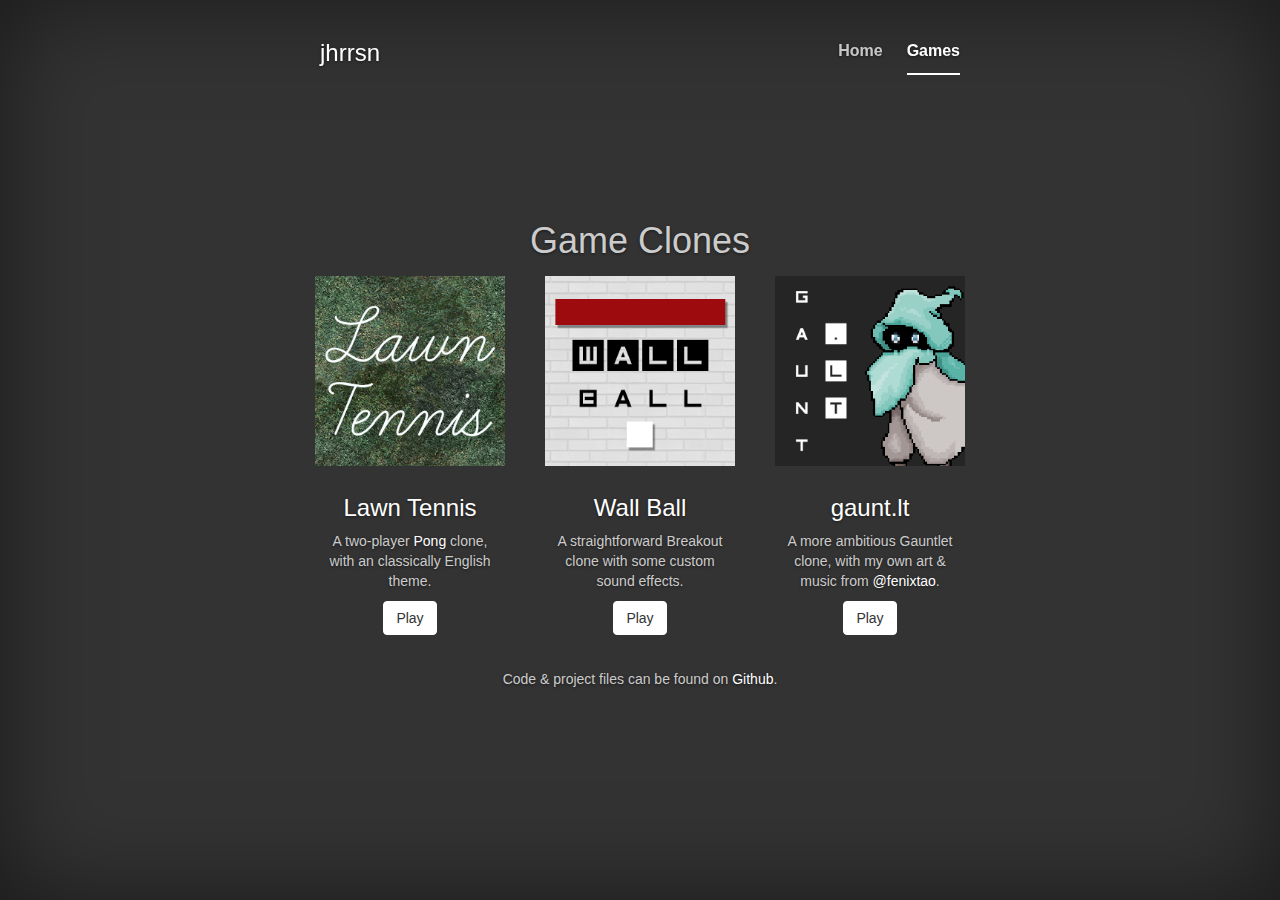
==== games.html @ 125fec70 "updated site look" ====
<!DOCTYPE html>
<html lang="en">
  <head>
    <meta charset="utf-8">
    <meta http-equiv="X-UA-Compatible" content="IE=edge">
    <meta name="viewport" content="width=device-width, initial-scale=1">
    <!-- The above 3 meta tags *must* come first in the head; any other head content must come *after* these tags -->
    <meta name="description" content="">
    <meta name="author" content="">
    <link rel="icon" href="favicon.ico">

    <title>Learning through Cloning - Game Development</title>

    <!-- Bootstrap core CSS -->
    <link href="css/bootstrap.min.css" rel="stylesheet">

    <!-- Custom styles for this template -->
    <link href="cover.css" rel="stylesheet">

    <!-- Just for debugging purposes. Don't actually copy these 2 lines! -->
    <!--[if lt IE 9]><script src="js/ie8-responsive-file-warning.js"></script><![endif]-->
    <script src="js/ie-emulation-modes-warning.js"></script>

    <!-- HTML5 shim and Respond.js for IE8 support of HTML5 elements and media queries -->
    <!--[if lt IE 9]>
      <script src="https://oss.maxcdn.com/html5shiv/3.7.2/html5shiv.min.js"></script>
      <script src="https://oss.maxcdn.com/respond/1.4.2/respond.min.js"></script>
    <![endif]-->
  </head>

  <body>

    <div class="site-wrapper">

      <div class="site-wrapper-inner">

        <div class="cover-container">

          <div class="masthead clearfix">
            <div class="inner">
              <h3 class="masthead-brand"><a href="http://jhrrsn.com">jhrrsn</a></h3>
              <nav>
                <ul class="nav masthead-nav">
                  <li><a href="index.html">Home</a></li>
                  <li class="active"><a href="#">Games</a></li>
                 <!--  <li><a href="#">Contact</a></li> -->
                </ul>
              </nav>
            </div>
          </div>

          <div class="inner cover">
            <h1 class="cover-heading">Game Clones</h1>
            <div class="row">
              <div class="col-sm-6 col-md-4">
                <div class="thumbnail">
                  <img src="img/lawntennis.png" alt="test">
                  <div class="caption">
                    <h3>Lawn Tennis</h3>
                    <p>A two-player <a href="http://en.wikipedia.org/wiki/Pong">Pong</a> clone, with an classically English theme.</p>
                    <a href="./games/lawntennis.html" class="btn btn-default" role="button">Play</a>
                  </div>
                </div>
              </div>
              <div class="col-sm-6 col-md-4">
                <div class="thumbnail">
                  <img src="img/wallball.png" alt="test">
                  <div class="caption">
                    <h3>Wall Ball</h3>
                    <p>A straightforward Breakout clone with some custom sound effects.</p>
                    <a href="./games/wallball.html" class="btn btn-default" role="button">Play</a>
                  </div>
                </div>
              </div>
              <div class="col-sm-6 col-md-4">
                <div class="thumbnail">
                  <img src="img/gauntlt.png" alt="test">
                  <div class="caption">
                    <h3>gaunt.lt</h3>
                    <p>A more ambitious Gauntlet clone, with my own art &amp; music from <a href="http://twitter.com/fenixtao">@fenixtao</a>.</p>
                    <a href="./games/gauntlt.html" class="btn btn-default" role="button">Play</a>
                  </div>
                </div>
              </div>
            </div>
            <p>Code &amp; project files can be found on <a href="https://github.com/jhrrsn/learninggames">Github</a>.</p>
          </div>

        </div>

      </div>

    </div>

    <!-- Bootstrap core JavaScript
    ================================================== -->
    <!-- Placed at the end of the document so the pages load faster -->
    <script src="https://ajax.googleapis.com/ajax/libs/jquery/1.11.2/jquery.min.js"></script>
    <script src="js/bootstrap.min.js"></script>
    <!-- IE10 viewport hack for Surface/desktop Windows 8 bug -->
    <script src="js/ie10-viewport-bug-workaround.js"></script>
  </body>
</html>
---- cover.css ----
/*
 * Globals
 */

/* Links */
a,
a:focus,
a:hover {
  color: #fff;
}

/* Custom default button */
.btn-default,
.btn-default:hover,
.btn-default:focus {
  color: #333;
  text-shadow: none; /* Prevent inheritence from `body` */
  background-color: #fff;
  border: 1px solid #fff;
}


/*
 * Base structure
 */

html,
body {
  height: 100%;
  background-color: #333;
}
body {
  color: #ccc;
  text-align: center;
  text-shadow: 0 1px 3px rgba(0,0,0,.5);
}

/* Extra markup and styles for table-esque vertical and horizontal centering */
.site-wrapper {
  display: table;
  width: 100%;
  height: 100%; /* For at least Firefox */
  min-height: 100%;
  -webkit-box-shadow: inset 0 0 100px rgba(0,0,0,.5);
          box-shadow: inset 0 0 100px rgba(0,0,0,.5);
}
.site-wrapper-inner {
  display: table-cell;
  vertical-align: top;
}
.cover-container {
  margin-right: auto;
  margin-left: auto;
}

/* Padding for spacing */
.inner {
  padding: 30px;
}


/*
 * Header
 */
.masthead-brand {
  margin-top: 10px;
  margin-bottom: 10px;
}

.masthead-nav > li {
  display: inline-block;
}
.masthead-nav > li + li {
  margin-left: 20px;
}
.masthead-nav > li > a {
  padding-right: 0;
  padding-left: 0;
  font-size: 16px;
  font-weight: bold;
  color: #fff; /* IE8 proofing */
  color: rgba(255,255,255,.75);
  border-bottom: 2px solid transparent;
}
.masthead-nav > li > a:hover,
.masthead-nav > li > a:focus {
  background-color: transparent;
  border-bottom-color: #a9a9a9;
  border-bottom-color: rgba(255,255,255,.25);
}
.masthead-nav > .active > a,
.masthead-nav > .active > a:hover,
.masthead-nav > .active > a:focus {
  color: #fff;
  border-bottom-color: #fff;
}

@media (min-width: 768px) {
  .masthead-brand {
    float: left;
  }
  .masthead-nav {
    float: right;
  }
}


/*
 * Cover
 */

.cover {
  padding: 0 20px;
}
.cover .btn-lg {
  padding: 10px 20px;
  font-weight: bold;
}


/*
 * Footer
 */

.mastfoot {
  color: #999; /* IE8 proofing */
  color: rgba(255,255,255,.5);
}


/*
 * Affix and center
 */

@media (min-width: 768px) {
  /* Pull out the header and footer */
  .masthead {
    position: fixed;
    top: 0;
  }
  .mastfoot {
    position: fixed;
    bottom: 0;
  }
  /* Start the vertical centering */
  .site-wrapper-inner {
    vertical-align: middle;
  }
  /* Handle the widths */
  .masthead,
  .mastfoot,
  .cover-container {
    width: 100%; /* Must be percentage or pixels for horizontal alignment */
  }
}

@media (min-width: 992px) {
  .masthead,
  .mastfoot,
  .cover-container {
    width: 700px;
  }
}

/*
 * Custom
 */
.thumbnail {
  background-color: rgba(0, 0, 0, 0);
  border-color: rgba(0, 0, 0, 0);
}

.thumbnail h3 {
  color: #fff;
}

.thumbnail p {
  color: #ccc;
}

/*
 * Unity
 */

div.content {
  margin: auto;
  width: 640  px;
}
div.broken,
div.missing {
  margin: auto;
  position: relative;
  top: 50%;
  width: 193px;
}
div.broken a,
div.missing a {
  height: 63px;
  position: relative;
  top: -31px;
}
div.broken img,
div.missing img {
  border-width: 0px;
}
div.broken {
  display: none;
}
div#unityPlayer {
  cursor: default;
  height: 360px;
  width: 640px;
}
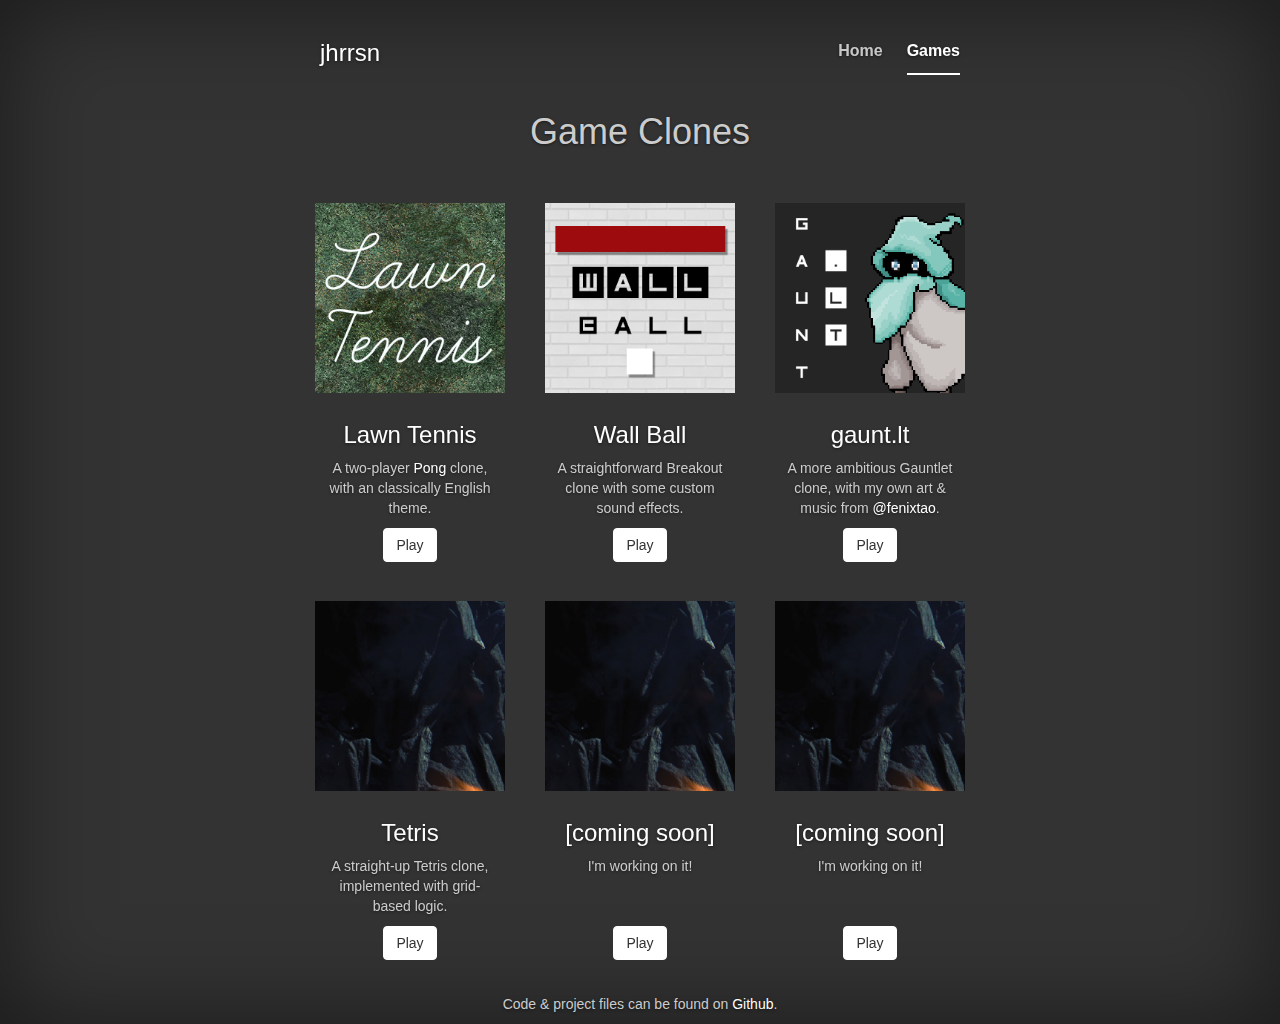
==== commit fdce5f74: "updated page with another row of placeholder game links" ====
--- a/games.html
+++ b/games.html
@@ -50,7 +50,10 @@
           </div>
 
           <div class="inner cover">
+          	<br>
             <h1 class="cover-heading">Game Clones</h1>
+
+             <!-- Row 1 -->
             <div class="row">
               <div class="col-sm-6 col-md-4">
                 <div class="thumbnail">
@@ -83,6 +86,44 @@
                 </div>
               </div>
             </div>
+
+            <!-- Row 2 -->
+            <div class="row">
+              <div class="col-sm-6 col-md-4">
+                <div class="thumbnail">
+                  <img src="img/test.png" alt="test">
+                  <div class="caption">
+                    <h3>Tetris</h3>
+                    <p>A straight-up Tetris clone, implemented with grid-based logic.</p>
+                    <a href="./games/tetris.html" class="btn btn-default" role="button">Play</a>
+                  </div>
+                </div>
+              </div>
+              <div class="col-sm-6 col-md-4">
+                <div class="thumbnail">
+                  <img src="img/test.png" alt="test">
+                  <div class="caption">
+                    <h3>[coming soon]</h3>
+                    <p>I'm working on it!</p>
+                    <br>
+                    <br>
+                    <a href="#" class="btn btn-default" role="button">Play</a>
+                  </div>
+                </div>
+              </div>
+              <div class="col-sm-6 col-md-4">
+                <div class="thumbnail">
+                  <img src="img/test.png" alt="test">
+                  <div class="caption">
+                    <h3>[coming soon]</h3>
+                    <p>I'm working on it!</p>
+                    <br>
+                    <br>
+                    <a href="#" class="btn btn-default" role="button">Play</a>
+                  </div>
+                </div>
+              </div>
+            </div>
             <p>Code &amp; project files can be found on <a href="https://github.com/jhrrsn/learninggames">Github</a>.</p>
           </div>
 
--- a/cover.css
+++ b/cover.css
@@ -178,6 +178,11 @@
   color: #ccc;
 }
 
+.cover-heading {
+  padding-top: 2em;
+  padding-bottom: 1em;
+}
+
 /*
  * Unity
  */
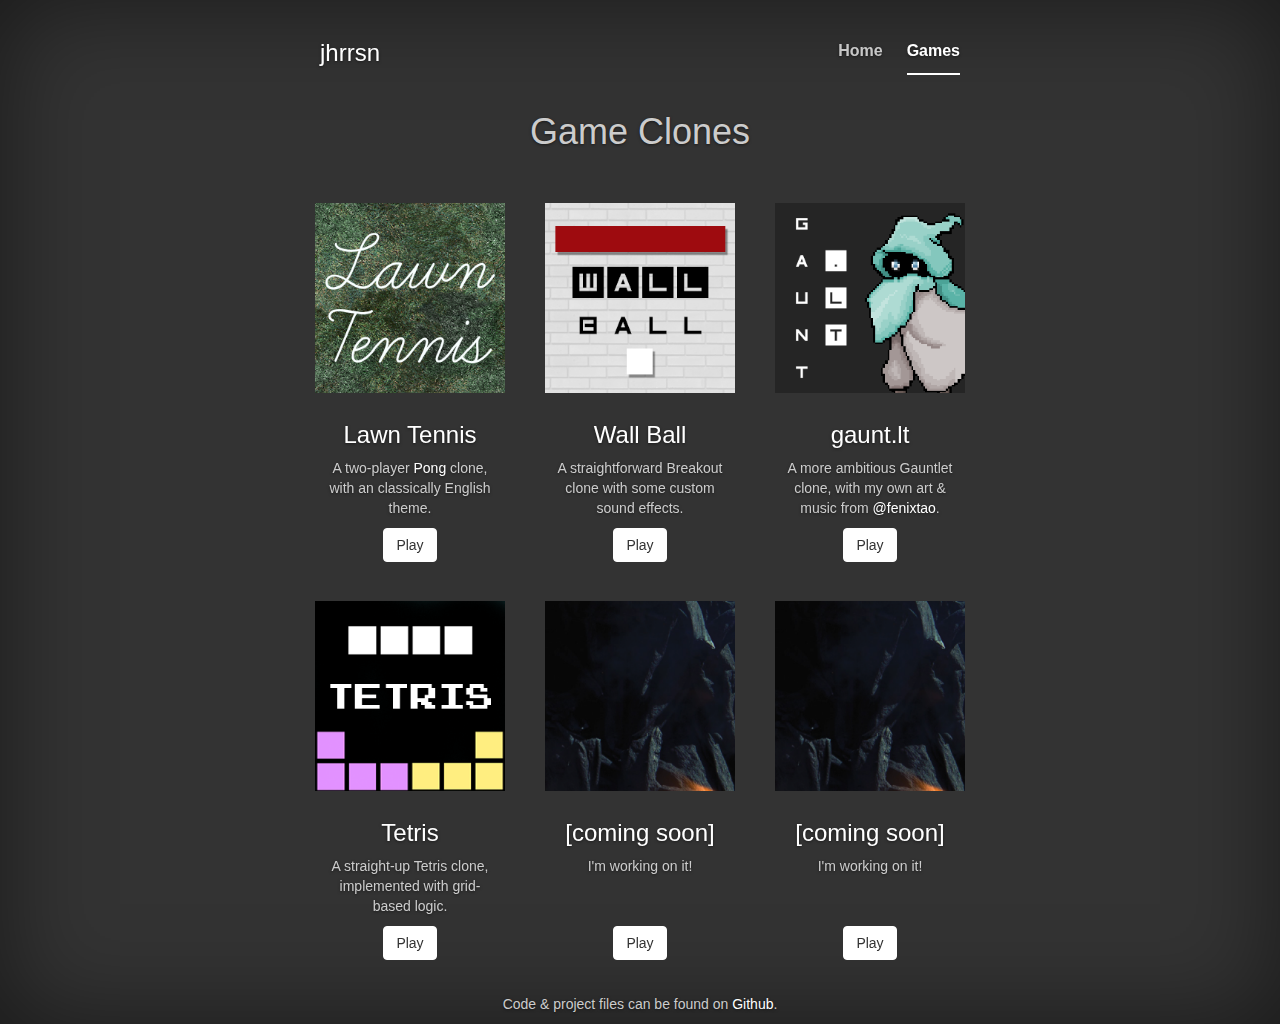
==== commit f736bbb4: "image for tetris" ====
--- a/games.html
+++ b/games.html
@@ -91,7 +91,7 @@
             <div class="row">
               <div class="col-sm-6 col-md-4">
                 <div class="thumbnail">
-                  <img src="img/test.png" alt="test">
+                  <img src="img/tetris.png" alt="test">
                   <div class="caption">
                     <h3>Tetris</h3>
                     <p>A straight-up Tetris clone, implemented with grid-based logic.</p>
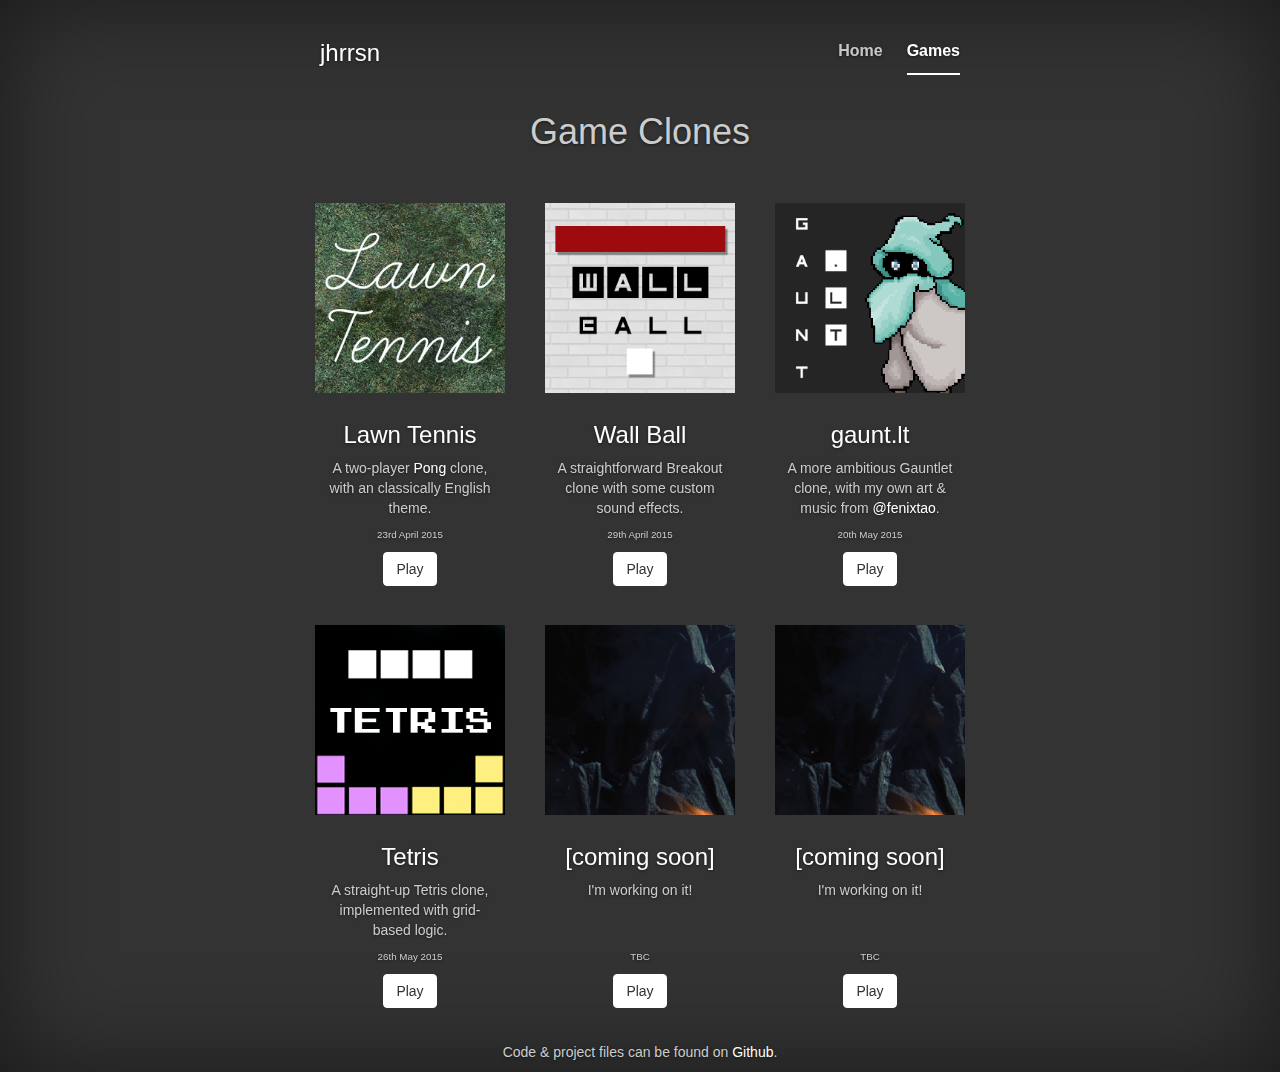
==== commit f3d90f96: "added create date" ====
--- a/games.html
+++ b/games.html
@@ -15,7 +15,7 @@
     <link href="css/bootstrap.min.css" rel="stylesheet">
 
     <!-- Custom styles for this template -->
-    <link href="cover.css" rel="stylesheet">
+    <link href="css/cover.css" rel="stylesheet">
 
     <!-- Just for debugging purposes. Don't actually copy these 2 lines! -->
     <!--[if lt IE 9]><script src="js/ie8-responsive-file-warning.js"></script><![endif]-->
@@ -61,6 +61,7 @@
                   <div class="caption">
                     <h3>Lawn Tennis</h3>
                     <p>A two-player <a href="http://en.wikipedia.org/wiki/Pong">Pong</a> clone, with an classically English theme.</p>
+                    <p class="create-date">23rd April 2015</p>
                     <a href="./games/lawntennis.html" class="btn btn-default" role="button">Play</a>
                   </div>
                 </div>
@@ -71,6 +72,7 @@
                   <div class="caption">
                     <h3>Wall Ball</h3>
                     <p>A straightforward Breakout clone with some custom sound effects.</p>
+                    <p class="create-date">29th April 2015</p>
                     <a href="./games/wallball.html" class="btn btn-default" role="button">Play</a>
                   </div>
                 </div>
@@ -81,6 +83,7 @@
                   <div class="caption">
                     <h3>gaunt.lt</h3>
                     <p>A more ambitious Gauntlet clone, with my own art &amp; music from <a href="http://twitter.com/fenixtao">@fenixtao</a>.</p>
+                    <p class="create-date">20th May 2015</p>
                     <a href="./games/gauntlt.html" class="btn btn-default" role="button">Play</a>
                   </div>
                 </div>
@@ -95,6 +98,7 @@
                   <div class="caption">
                     <h3>Tetris</h3>
                     <p>A straight-up Tetris clone, implemented with grid-based logic.</p>
+                    <p class="create-date">26th May 2015</p>
                     <a href="./games/tetris.html" class="btn btn-default" role="button">Play</a>
                   </div>
                 </div>
@@ -107,6 +111,7 @@
                     <p>I'm working on it!</p>
                     <br>
                     <br>
+                    <p class="create-date">TBC</p>
                     <a href="#" class="btn btn-default" role="button">Play</a>
                   </div>
                 </div>
@@ -119,6 +124,7 @@
                     <p>I'm working on it!</p>
                     <br>
                     <br>
+                    <p class="create-date">TBC</p>
                     <a href="#" class="btn btn-default" role="button">Play</a>
                   </div>
                 </div>
--- a/css/cover.css
+++ b/css/cover.css
@@ -0,0 +1,222 @@
+/*
+ * Globals
+ */
+
+/* Links */
+a,
+a:focus,
+a:hover {
+  color: #fff;
+}
+
+/* Custom default button */
+.btn-default,
+.btn-default:hover,
+.btn-default:focus {
+  color: #333;
+  text-shadow: none; /* Prevent inheritence from `body` */
+  background-color: #fff;
+  border: 1px solid #fff;
+}
+
+
+/*
+ * Base structure
+ */
+
+html,
+body {
+  height: 100%;
+  background-color: #333;
+}
+body {
+  color: #ccc;
+  text-align: center;
+  text-shadow: 0 1px 3px rgba(0,0,0,.5);
+}
+
+/* Extra markup and styles for table-esque vertical and horizontal centering */
+.site-wrapper {
+  display: table;
+  width: 100%;
+  height: 100%; /* For at least Firefox */
+  min-height: 100%;
+  -webkit-box-shadow: inset 0 0 100px rgba(0,0,0,.5);
+          box-shadow: inset 0 0 100px rgba(0,0,0,.5);
+}
+.site-wrapper-inner {
+  display: table-cell;
+  vertical-align: top;
+}
+.cover-container {
+  margin-right: auto;
+  margin-left: auto;
+}
+
+/* Padding for spacing */
+.inner {
+  padding: 30px;
+}
+
+
+/*
+ * Header
+ */
+.masthead-brand {
+  margin-top: 10px;
+  margin-bottom: 10px;
+}
+
+.masthead-nav > li {
+  display: inline-block;
+}
+.masthead-nav > li + li {
+  margin-left: 20px;
+}
+.masthead-nav > li > a {
+  padding-right: 0;
+  padding-left: 0;
+  font-size: 16px;
+  font-weight: bold;
+  color: #fff; /* IE8 proofing */
+  color: rgba(255,255,255,.75);
+  border-bottom: 2px solid transparent;
+}
+.masthead-nav > li > a:hover,
+.masthead-nav > li > a:focus {
+  background-color: transparent;
+  border-bottom-color: #a9a9a9;
+  border-bottom-color: rgba(255,255,255,.25);
+}
+.masthead-nav > .active > a,
+.masthead-nav > .active > a:hover,
+.masthead-nav > .active > a:focus {
+  color: #fff;
+  border-bottom-color: #fff;
+}
+
+@media (min-width: 768px) {
+  .masthead-brand {
+    float: left;
+  }
+  .masthead-nav {
+    float: right;
+  }
+}
+
+
+/*
+ * Cover
+ */
+
+.cover {
+  padding: 0 20px;
+}
+.cover .btn-lg {
+  padding: 10px 20px;
+  font-weight: bold;
+}
+
+
+/*
+ * Footer
+ */
+
+.mastfoot {
+  color: #999; /* IE8 proofing */
+  color: rgba(255,255,255,.5);
+}
+
+
+/*
+ * Affix and center
+ */
+
+@media (min-width: 768px) {
+  /* Pull out the header and footer */
+  .masthead {
+    position: fixed;
+    top: 0;
+  }
+  .mastfoot {
+    position: fixed;
+    bottom: 0;
+  }
+  /* Start the vertical centering */
+  .site-wrapper-inner {
+    vertical-align: middle;
+  }
+  /* Handle the widths */
+  .masthead,
+  .mastfoot,
+  .cover-container {
+    width: 100%; /* Must be percentage or pixels for horizontal alignment */
+  }
+}
+
+@media (min-width: 992px) {
+  .masthead,
+  .mastfoot,
+  .cover-container {
+    width: 700px;
+  }
+}
+
+/*
+ * Custom
+ */
+.thumbnail {
+  background-color: rgba(0, 0, 0, 0);
+  border-color: rgba(0, 0, 0, 0);
+}
+
+.thumbnail h3 {
+  color: #fff;
+}
+
+.thumbnail p {
+  color: #ccc;
+}
+
+.cover-heading {
+  padding-top: 2em;
+  padding-bottom: 1em;
+}
+
+.create-date {
+  font-size: 0.7em;
+}
+
+/*
+ * Unity
+ */
+
+div.content {
+  margin: auto;
+  width: 640  px;
+}
+div.broken,
+div.missing {
+  margin: auto;
+  position: relative;
+  top: 50%;
+  width: 193px;
+}
+div.broken a,
+div.missing a {
+  height: 63px;
+  position: relative;
+  top: -31px;
+}
+div.broken img,
+div.missing img {
+  border-width: 0px;
+}
+div.broken {
+  display: none;
+}
+div#unityPlayer {
+  cursor: default;
+  height: 360px;
+  width: 640px;
+}